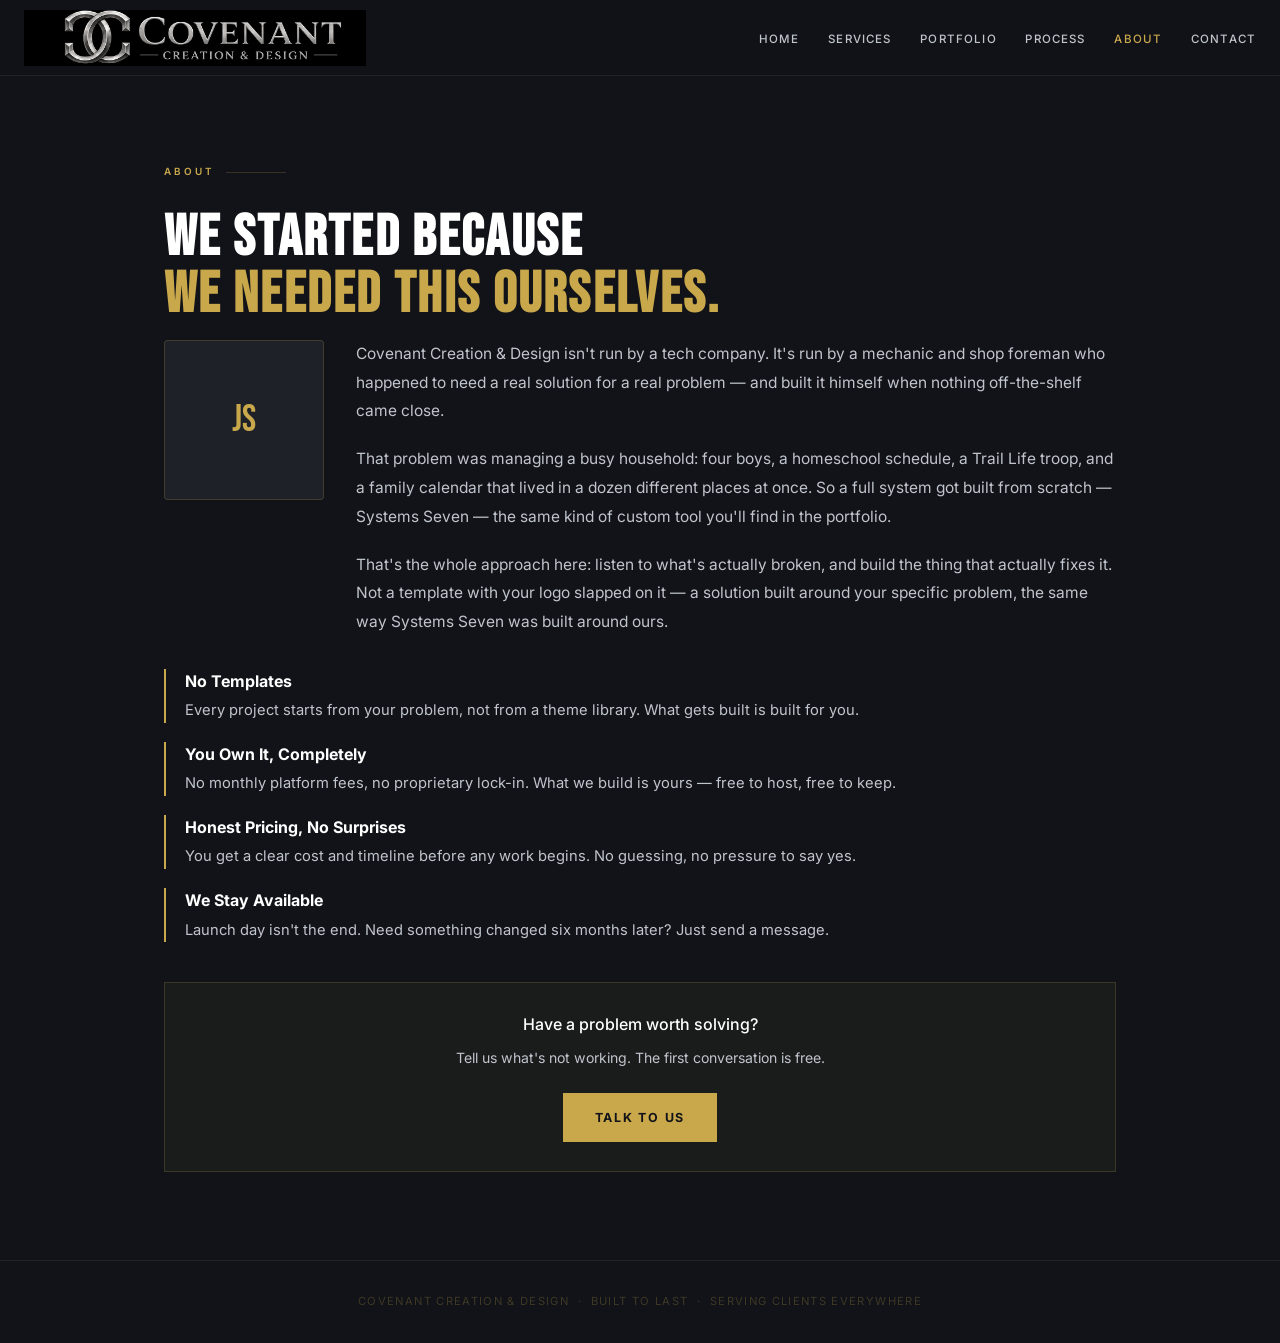
==== about.html @ 294a641e "New: About page with real story and values" ====
<!DOCTYPE html>
<html lang="en">
<head>
  <meta charset="UTF-8"/>
  <meta name="viewport" content="width=device-width, initial-scale=1.0"/>
  <title>About — Covenant Creation & Design</title>
  <link rel="preconnect" href="https://fonts.googleapis.com">
  <link href="https://fonts.googleapis.com/css2?family=Bebas+Neue&family=Inter:wght@300;400;500;600&display=swap" rel="stylesheet">
  <link rel="stylesheet" href="css/style.css">
</head>
<body>

<!-- NAV -->
<nav>
  <div class="nav-logo">
    <a href="index.html"><img src="ccd-horizontal.png" alt="Covenant Creation & Design"></a>
  </div>
  <ul class="nav-links">
    <li><a href="index.html" >Home</a></li>
    <li><a href="services.html" >Services</a></li>
    <li><a href="portfolio.html" >Portfolio</a></li>
    <li><a href="process.html" >Process</a></li>
    <li><a href="about.html" aria-current="page">About</a></li>
    <li><a href="contact.html" >Contact</a></li>
  </ul>
</nav>

<!-- ABOUT -->
<section id="about">
  <div class="section-wrap reveal">
    <div class="section-label">About</div>
    <h2>We started because<br><em>we needed this ourselves.</em></h2>

    <div class="about-photo-row">
      <div class="about-photo">JS</div>
      <div style="flex:1;min-width:240px;">
        <p style="font-size:0.97rem;color:var(--white-dim);line-height:1.85;margin-bottom:1.2rem;">
          Covenant Creation &amp; Design isn't run by a tech company. It's run by a mechanic and shop foreman who happened to need a real solution for a real problem — and built it himself when nothing off-the-shelf came close.
        </p>
        <p style="font-size:0.97rem;color:var(--white-dim);line-height:1.85;margin-bottom:1.2rem;">
          That problem was managing a busy household: four boys, a homeschool schedule, a Trail Life troop, and a family calendar that lived in a dozen different places at once. So a full system got built from scratch — Systems Seven — the same kind of custom tool you'll find in the portfolio.
        </p>
        <p style="font-size:0.97rem;color:var(--white-dim);line-height:1.85;">
          That's the whole approach here: listen to what's actually broken, and build the thing that actually fixes it. Not a template with your logo slapped on it — a solution built around your specific problem, the same way Systems Seven was built around ours.
        </p>
      </div>
    </div>

    <div class="about-values">
      <div class="about-value">
        <strong>No Templates</strong>
        <p>Every project starts from your problem, not from a theme library. What gets built is built for you.</p>
      </div>
      <div class="about-value">
        <strong>You Own It, Completely</strong>
        <p>No monthly platform fees, no proprietary lock-in. What we build is yours — free to host, free to keep.</p>
      </div>
      <div class="about-value">
        <strong>Honest Pricing, No Surprises</strong>
        <p>You get a clear cost and timeline before any work begins. No guessing, no pressure to say yes.</p>
      </div>
      <div class="about-value">
        <strong>We Stay Available</strong>
        <p>Launch day isn't the end. Need something changed six months later? Just send a message.</p>
      </div>
    </div>

    <div style="margin-top:2.5rem;padding:1.8rem;border:1px solid var(--border-gold);background:rgba(201,168,76,0.05);text-align:center;">
      <p style="font-size:1rem;color:var(--white);font-weight:500;margin-bottom:0.5rem;">Have a problem worth solving?</p>
      <p style="font-size:0.88rem;color:var(--white-dim);line-height:1.8;margin-bottom:1.4rem;">Tell us what's not working. The first conversation is free.</p>
      <a href="contact.html" class="btn-primary">Talk to Us</a>
    </div>
  </div>
</section>

<!-- FOOTER -->
<footer>
  Covenant Creation &amp; Design &nbsp;·&nbsp; Built to Last &nbsp;·&nbsp; Serving Clients Everywhere
</footer>

<script>
  const reveals = document.querySelectorAll('.reveal');
  const observer = new IntersectionObserver((entries) => {
    entries.forEach(e => {
      if (e.isIntersecting) {
        e.target.classList.add('visible');
        observer.unobserve(e.target);
      }
    });
  }, { threshold: 0.06 });
  reveals.forEach(el => observer.observe(el));
</script>

</body>
</html>
---- css/style.css ----
*, *::before, *::after { box-sizing: border-box; margin: 0; padding: 0; }

    :root {
      --black:      #111318;
      --black-mid:  #1A1D24;
      --black-card: #1E2128;
      --red:        #E8322A;
      --gold:       #C9A84C;
      --gold-light: #E2C06A;
      --gold-dim:   #B8963E;
      --white:      #FFFFFF;
      --white-dim:  #C0C4CC;
      --border:     rgba(255,255,255,0.07);
      --border-gold:rgba(201,168,76,0.2);
    }

    html { scroll-behavior: smooth; }

    body {
      background: var(--black);
      color: var(--white);
      font-family: 'Inter', system-ui, sans-serif;
      font-size: 1rem;
      line-height: 1.6;
      -webkit-font-smoothing: antialiased;
    }

    /* ── NAV ── */
    nav {
      position: sticky;
      top: 0;
      z-index: 100;
      background: rgba(17,19,24,0.97);
      border-bottom: 1px solid var(--border);
      padding: 0.6rem 1.5rem;
      display: flex;
      align-items: center;
      justify-content: space-between;
      backdrop-filter: blur(8px);
    }

    .nav-logo img { height: 56px; width: auto; display: block; }

    .nav-links { display: flex; gap: 1.8rem; list-style: none; }
    .nav-links a {
      font-size: 0.72rem;
      font-weight: 500;
      letter-spacing: 0.1em;
      text-transform: uppercase;
      color: var(--white-dim);
      text-decoration: none;
      transition: color 0.2s;
    }
    .nav-links a:hover { color: var(--gold); }
    .nav-links a[aria-current="page"] { color: var(--gold); }

    /* ── Quote form (Contact page) ── */
    .quote-form { max-width: 560px; margin-top: 1rem; }
    .quote-field { margin-bottom: 1.4rem; }
    .quote-field label {
      display: block;
      font-size: 0.72rem;
      letter-spacing: 0.08em;
      text-transform: uppercase;
      color: var(--white-dim);
      margin-bottom: 0.5rem;
    }
    .quote-field input,
    .quote-field textarea {
      width: 100%;
      font-family: 'Inter', sans-serif;
      font-size: 0.95rem;
      color: var(--white);
      background: var(--black-card);
      border: 1px solid var(--border);
      padding: 0.7rem 0.9rem;
      border-radius: 2px;
    }
    .quote-field input:focus, .quote-field textarea:focus {
      outline: none;
      border-color: var(--border-gold);
    }
    .quote-field textarea { resize: vertical; min-height: 110px; }
    .quote-note { font-size: 0.82rem; color: var(--white-dim); margin-top: 1rem; }

    /* ── About page ── */
    .about-photo-row { display: flex; gap: 2rem; align-items: flex-start; flex-wrap: wrap; margin-bottom: 2rem; }
    .about-photo {
      width: 160px; height: 160px; border-radius: 4px; flex-shrink: 0;
      background: var(--black-card); border: 1px solid var(--border-gold);
      display: flex; align-items: center; justify-content: center;
      font-family: 'Bebas Neue', sans-serif; font-size: 2.4rem; color: var(--gold);
    }
    .about-values { display: grid; gap: 1.2rem; margin-top: 2rem; }
    .about-value { border-left: 2px solid var(--gold); padding-left: 1.2rem; }
    .about-value strong { color: var(--white); display: block; margin-bottom: 0.3rem; }
    .about-value p { color: var(--white-dim); font-size: 0.92rem; margin: 0; }

    /* ── Page-teaser links (Home page closing section) ── */
    .page-teasers {
      display: grid;
      grid-template-columns: repeat(auto-fit, minmax(180px, 1fr));
      gap: 1rem;
      margin-top: 2rem;
    }
    .page-teaser {
      display: block;
      border: 1px solid var(--border);
      padding: 1.3rem 1.4rem;
      text-decoration: none;
      transition: border-color 0.2s;
    }
    .page-teaser:hover { border-color: var(--border-gold); }
    .page-teaser .pt-label {
      font-size: 0.68rem; letter-spacing: 0.1em; text-transform: uppercase;
      color: var(--gold); margin-bottom: 0.4rem; display: block;
    }
    .page-teaser strong { color: var(--white); font-size: 1rem; }
    .page-teaser p { color: var(--white-dim); font-size: 0.85rem; margin-top: 0.4rem; margin-bottom: 0; }

    /* ── HERO ── */
    .hero {
      position: relative;
      overflow: hidden;
      min-height: 92vh;
      display: flex;
      flex-direction: column;
      justify-content: center;
      padding: 6rem 1.5rem 4rem;
      max-width: 1000px;
      margin: 0 auto;
    }

    .hero-slideshow {
      position: absolute;
      inset: 0;
      z-index: 1;
      overflow: hidden;
    }
    .hero-slide {
      position: absolute;
      inset: 0;
      background-size: cover;
      background-position: center center;
      opacity: 0;
      animation: heroFade 24s infinite;
    }
    .hero-slide:nth-child(1) { animation-delay: 0s; }
    .hero-slide:nth-child(2) { animation-delay: 6s; }
    .hero-slide:nth-child(3) { animation-delay: 12s; }
    .hero-slide:nth-child(4) { animation-delay: 18s; }

    @keyframes heroFade {
      0%   { opacity: 0; }
      5%   { opacity: 1; }
      20%  { opacity: 1; }
      25%  { opacity: 0; }
      100% { opacity: 0; }
    }

    .hero-overlay {
      position: absolute;
      inset: 0;
      z-index: 2;
      background: linear-gradient(180deg, rgba(17,19,24,0.90) 0%, rgba(17,19,24,0.74) 42%, rgba(17,19,24,0.94) 100%);
    }

    @media (prefers-reduced-motion: reduce) {
      .hero-slide { animation: none; opacity: 0; }
      .hero-slide:first-child { opacity: 1; }
    }

    .hero-content {
      position: relative;
      z-index: 3;
    }

    .hero-eyebrow {
      font-size: 0.68rem;
      font-weight: 600;
      letter-spacing: 0.3em;
      text-transform: uppercase;
      color: var(--gold);
      margin-bottom: 1.6rem;
      display: flex;
      align-items: center;
      gap: 0.7rem;
    }
    .hero-eyebrow::before {
      content: '';
      display: inline-block;
      width: 28px; height: 1px;
      background: var(--gold);
    }

    .hero h1 {
      font-family: 'Bebas Neue', sans-serif;
      font-size: clamp(2.8rem, 10vw, 6.5rem);
      line-height: 0.92;
      letter-spacing: 0.02em;
      color: var(--white);
      margin-bottom: 0;
    }
    .hero h1 em { font-style: normal; color: var(--gold); }

    .hero-rule {
      width: clamp(60px, 12vw, 140px);
      height: 3px;
      background: var(--gold);
      margin: 1.4rem 0 2rem;
    }

    .hero-sub {
      font-size: clamp(1rem, 2.2vw, 1.2rem);
      font-weight: 300;
      color: var(--white-dim);
      max-width: 560px;
      margin-bottom: 2.8rem;
      line-height: 1.85;
    }
    .hero-sub strong { color: var(--white); font-weight: 500; }

    .hero-ctas { display: flex; gap: 1rem; flex-wrap: wrap; }

    .btn-primary {
      display: inline-flex;
      align-items: center;
      gap: 0.5rem;
      background: var(--gold);
      color: var(--black);
      font-size: 0.78rem;
      font-weight: 700;
      letter-spacing: 0.14em;
      text-transform: uppercase;
      text-decoration: none;
      padding: 0.9rem 2rem;
      transition: background 0.2s, transform 0.15s;
    }
    .btn-primary:hover { background: var(--gold-light); transform: translateY(-1px); }

    .btn-ghost {
      display: inline-flex;
      align-items: center;
      border: 1px solid var(--border-gold);
      color: var(--white-dim);
      font-size: 0.75rem;
      font-weight: 500;
      letter-spacing: 0.12em;
      text-transform: uppercase;
      text-decoration: none;
      padding: 0.9rem 1.8rem;
      transition: border-color 0.2s, color 0.2s;
    }
    .btn-ghost:hover { border-color: var(--gold); color: var(--gold); }

    /* ── SECTION BASE ── */
    .section-wrap {
      max-width: 1000px;
      margin: 0 auto;
      padding: 5.5rem 1.5rem;
    }

    .section-label {
      font-size: 0.62rem;
      font-weight: 600;
      letter-spacing: 0.3em;
      text-transform: uppercase;
      color: var(--gold);
      margin-bottom: 1.8rem;
      display: flex;
      align-items: center;
      gap: 0.7rem;
    }
    .section-label::after {
      content: '';
      flex: 1;
      height: 1px;
      background: var(--border-gold);
      max-width: 60px;
    }

    h2 {
      font-family: 'Bebas Neue', sans-serif;
      font-size: clamp(2rem, 5.5vw, 3.6rem);
      letter-spacing: 0.04em;
      line-height: 1.0;
      color: var(--white);
      margin-bottom: 1rem;
    }
    h2 em { font-style: normal; color: var(--gold); }

    .section-intro {
      font-size: 0.97rem;
      font-weight: 300;
      color: var(--white-dim);
      max-width: 580px;
      margin-bottom: 2.8rem;
      line-height: 1.85;
    }

    /* ── PROBLEMS SECTION ── */
    #problems {
      background: var(--black-mid);
      border-top: 1px solid var(--border);
      border-bottom: 1px solid var(--border);
    }

    .problems-grid {
      display: grid;
      grid-template-columns: repeat(auto-fill, minmax(280px, 1fr));
      gap: 1px;
      background: var(--border-gold);
      border: 1px solid var(--border-gold);
      margin-bottom: 3rem;
    }

    .problem-card {
      background: var(--black-card);
      padding: 1.8rem;
      display: flex;
      flex-direction: column;
      gap: 0.7rem;
    }

    .problem-icon { font-size: 1.8rem; }

    .problem-card h3 {
      font-size: 0.92rem;
      font-weight: 600;
      color: var(--white);
      line-height: 1.3;
    }

    .problem-card p {
      font-size: 0.84rem;
      font-weight: 300;
      color: var(--white-dim);
      line-height: 1.7;
    }

    .problem-card .solution {
      font-size: 0.78rem;
      font-weight: 600;
      color: var(--gold);
      letter-spacing: 0.06em;
      text-transform: uppercase;
      margin-top: 0.3rem;
      padding-top: 0.8rem;
      border-top: 1px solid var(--border-gold);
    }

    /* ── HOW WE WORK ── */
    #how {
      background: var(--black);
      border-bottom: 1px solid var(--border);
    }

    .steps-list {
      display: flex;
      flex-direction: column;
      border: 1px solid var(--border-gold);
    }

    .step-row {
      display: flex;
      align-items: flex-start;
      gap: 1.4rem;
      padding: 1.5rem 1.6rem;
      border-bottom: 1px solid var(--border-gold);
    }
    .step-row:last-child { border-bottom: none; }

    .step-num {
      font-family: 'Bebas Neue', sans-serif;
      font-size: 2rem;
      color: var(--gold);
      opacity: 0.4;
      line-height: 1;
      min-width: 2.5rem;
      padding-top: 0.1rem;
    }

    .step-content strong {
      display: block;
      font-size: 0.92rem;
      font-weight: 600;
      color: var(--white);
      margin-bottom: 0.3rem;
    }

    .step-content p {
      font-size: 0.87rem;
      font-weight: 300;
      color: var(--white-dim);
      line-height: 1.7;
    }

    /* ── SYSTEMS SEVEN ── */
    #systems-seven {
      background: var(--black-mid);
      border-top: 1px solid var(--border-gold);
      border-bottom: 1px solid var(--border-gold);
    }

    .ss-description {
      font-size: 0.97rem;
      font-weight: 300;
      color: var(--white-dim);
      max-width: 720px;
      margin-bottom: 2rem;
      line-height: 1.9;
    }
    .ss-description strong { color: var(--white); font-weight: 500; }

    .ss-feature-grid {
      display: grid;
      grid-template-columns: repeat(auto-fill, minmax(220px, 1fr));
      gap: 1px;
      background: var(--border-gold);
      border: 1px solid var(--border-gold);
      margin-bottom: 2.5rem;
    }

    .ss-feature {
      background: var(--black-card);
      padding: 1.2rem 1.4rem;
    }

    .ss-feature-name {
      font-size: 0.82rem;
      font-weight: 600;
      color: var(--white);
      margin-bottom: 0.3rem;
    }

    .ss-feature-desc {
      font-size: 0.78rem;
      font-weight: 300;
      color: var(--white-dim);
      line-height: 1.6;
    }

    .ss-tech-row {
      display: flex;
      gap: 0.5rem;
      flex-wrap: wrap;
      margin-bottom: 2.5rem;
    }

    .ss-tech-badge {
      font-size: 0.65rem;
      font-weight: 600;
      letter-spacing: 0.12em;
      text-transform: uppercase;
      padding: 0.32rem 0.8rem;
      border: 1px solid var(--border-gold);
      color: var(--gold);
      background: rgba(201,168,76,0.05);
    }

    .ss-previews {
      display: flex;
      flex-direction: column;
      gap: 2.5rem;
    }

    .ss-preview-card {
      background: var(--black-card);
      border: 1px solid var(--border-gold);
      overflow: hidden;
      box-shadow: 0 4px 24px rgba(0,0,0,0.4);
      position: relative;
    }

    .ss-preview-card::before {
      content: '';
      display: block;
      height: 3px;
      background: linear-gradient(90deg, transparent, var(--gold), transparent);
    }

    .ss-preview-card .img-mat {
      background: transparent;
      padding: 0;
    }

    .ss-preview-card .img-mat img {
      display: block;
      width: 100%;
      border: none;
    }

    .ss-preview-label {
      padding: 0.9rem 1.2rem;
      border-top: 1px solid var(--border-gold);
      font-size: 0.7rem;
      font-weight: 500;
      letter-spacing: 0.12em;
      text-transform: uppercase;
      color: var(--gold);
      display: flex;
      align-items: center;
      gap: 0.5rem;
      background: rgba(201,168,76,0.04);
    }

    .ss-preview-label::before {
      content: '';
      width: 5px; height: 5px;
      border-radius: 50%;
      background: var(--gold);
      flex-shrink: 0;
    }

    .ss-brand-img { width: 100%; display: block; }


    /* ── LOGO SHOWCASE ── */
    #logos {
      background: var(--black);
      border-top: 1px solid var(--border);
      border-bottom: 1px solid var(--border);
    }

    .logo-grid {
      display: grid;
      grid-template-columns: repeat(auto-fill, minmax(160px, 1fr));
      gap: 1px;
      background: var(--border-gold);
      border: 1px solid var(--border-gold);
      margin-bottom: 2rem;
    }

    .logo-cell {
      background: var(--black-card);
      padding: 1.8rem 1.2rem;
      display: flex;
      flex-direction: column;
      align-items: center;
      gap: 0.9rem;
      transition: background 0.2s;
    }

    .logo-cell:hover { background: #252830; }

    .logo-cell img {
      width: 100%;
      max-width: 120px;
      height: 120px;
      object-fit: contain;
      display: block;
    }

    .logo-cell-name {
      font-size: 0.72rem;
      font-weight: 600;
      letter-spacing: 0.1em;
      text-transform: uppercase;
      color: var(--white-dim);
      text-align: center;
      line-height: 1.4;
    }

    .logo-cell-type {
      font-size: 0.65rem;
      color: var(--gold);
      letter-spacing: 0.08em;
      text-transform: uppercase;
      text-align: center;
    }

    /* ── PROJECTS ── */
    #work {
      background: var(--black);
      border-bottom: 1px solid var(--border);
    }

    .projects-grid {
      display: grid;
      grid-template-columns: repeat(auto-fill, minmax(290px, 1fr));
      gap: 1px;
      background: var(--border);
      border: 1px solid var(--border);
    }

    .project-card {
      background: var(--black-card);
      padding: 1.8rem;
      display: flex;
      flex-direction: column;
      gap: 0.8rem;
      transition: background 0.2s;
      text-decoration: none;
      color: inherit;
    }
    .project-card:hover { background: #252830; }
    .project-card:hover .project-arrow { color: var(--gold); transform: translateX(3px); }

    .project-tag {
      font-size: 0.6rem;
      font-weight: 600;
      letter-spacing: 0.2em;
      text-transform: uppercase;
      color: var(--gold);
    }

    .project-card h3 {
      font-family: 'Bebas Neue', sans-serif;
      font-size: 1.4rem;
      letter-spacing: 0.06em;
      color: var(--white);
      line-height: 1.1;
    }

    .project-card p {
      font-size: 0.85rem;
      font-weight: 300;
      color: var(--white-dim);
      line-height: 1.65;
      flex: 1;
    }

    .project-footer {
      display: flex;
      align-items: center;
      justify-content: space-between;
      padding-top: 1rem;
      border-top: 1px solid var(--border);
      margin-top: 0.4rem;
    }

    .project-stack {
      font-size: 0.65rem;
      font-weight: 500;
      letter-spacing: 0.08em;
      text-transform: uppercase;
      color: rgba(192,196,204,0.4);
    }

    .project-arrow {
      font-size: 1rem;
      color: var(--white-dim);
      transition: color 0.2s, transform 0.2s;
    }

    /* ── SERVICES ── */
    #services {
      background: var(--black-mid);
      border-top: 1px solid var(--border);
      border-bottom: 1px solid var(--border);
    }

    .services-list { border: 1px solid var(--border-gold); }

    .service-row {
      display: flex;
      align-items: flex-start;
      gap: 1.5rem;
      padding: 1.5rem 1.6rem;
      border-bottom: 1px solid var(--border-gold);
    }
    .service-row:last-child { border-bottom: none; }

.service-info strong {
      display: block;
      font-size: 0.88rem;
      font-weight: 600;
      color: var(--white);
      margin-bottom: 0.25rem;
    }
    .service-info p {
      font-size: 0.83rem;
      font-weight: 300;
      color: var(--white-dim);
      line-height: 1.65;
    }

    /* ── CONTACT ── */
    #contact { background: var(--black); }

    .contact-grid {
      display: grid;
      grid-template-columns: 1fr 1fr;
      gap: 1.5rem;
      margin-top: 0.5rem;
    }

    .contact-block {
      background: var(--black-card);
      border: 1px solid var(--border-gold);
      padding: 1.8rem;
    }

    .contact-block h3 {
      font-size: 0.68rem;
      font-weight: 600;
      letter-spacing: 0.2em;
      text-transform: uppercase;
      color: var(--gold);
      margin-bottom: 0.8rem;
    }

    .contact-block p {
      font-size: 0.87rem;
      font-weight: 300;
      color: var(--white-dim);
      margin-bottom: 1.2rem;
      line-height: 1.65;
    }

    .contact-link {
      display: inline-flex;
      align-items: center;
      gap: 0.5rem;
      font-size: 0.8rem;
      font-weight: 600;
      letter-spacing: 0.1em;
      text-transform: uppercase;
      color: var(--white);
      text-decoration: none;
      border-bottom: 1px solid var(--gold);
      padding-bottom: 0.15rem;
      transition: color 0.2s;
    }
    .contact-link:hover { color: var(--gold); }

    /* ── FOOTER ── */
    footer {
      border-top: 1px solid var(--border);
      padding: 2rem 1.5rem;
      text-align: center;
      font-size: 0.7rem;
      letter-spacing: 0.12em;
      text-transform: uppercase;
      color: rgba(201,168,76,0.25);
    }

    /* ── REVEAL ── */
    .reveal {
      opacity: 0;
      transform: translateY(14px);
      transition: opacity 0.5s ease, transform 0.5s ease;
    }
    .reveal.visible { opacity: 1; transform: none; }

    /* ── RESPONSIVE ── */
    @media (max-width: 640px) {
      .nav-links { display: none; }
      .contact-grid { grid-template-columns: 1fr; }
    }

    @media (prefers-reduced-motion: reduce) {
      .reveal { opacity: 1; transform: none; transition: none; }
      html { scroll-behavior: auto; }
    }
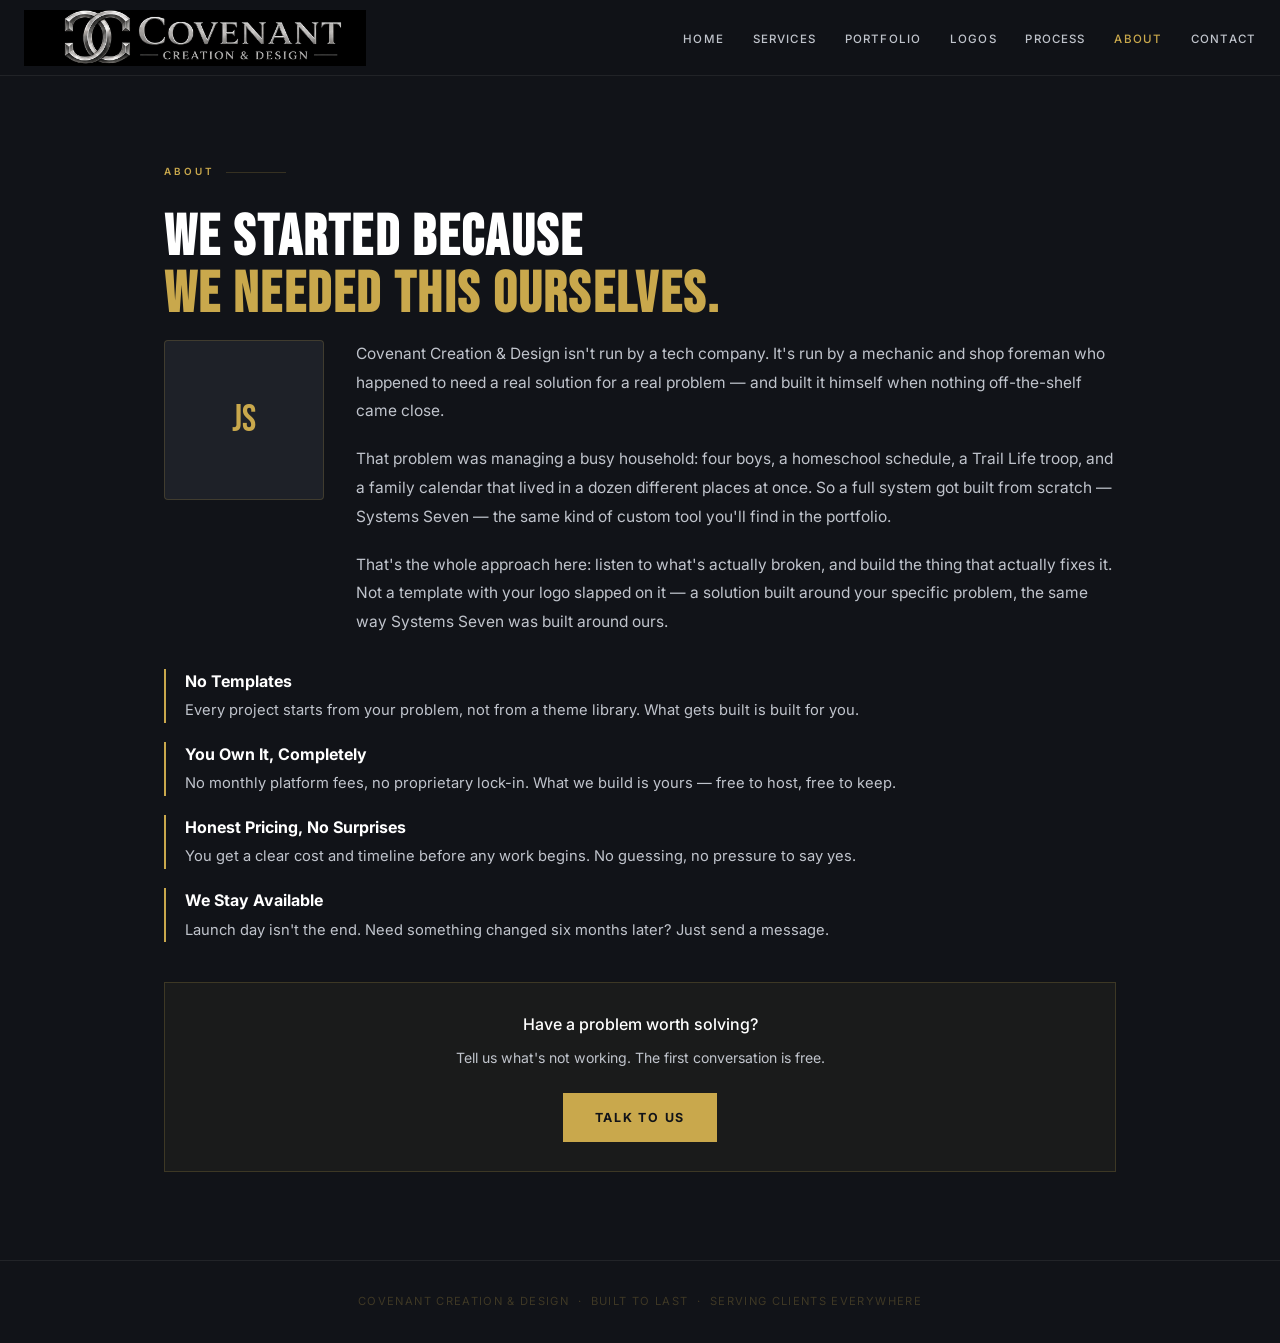
==== commit 856ef841: "Add Logos to nav" ====
--- a/about.html
+++ b/about.html
@@ -10,6 +10,14 @@
 </head>
 <body>
 
+<script>
+  // Force scroll-to-top on load, overriding any leftover #anchor from
+  // the site's old single-page structure (e.g. an old bookmark to
+  // #systems-seven or #contact) or the browser's own scroll restoration.
+  if ('scrollRestoration' in history) { history.scrollRestoration = 'manual'; }
+  window.scrollTo(0, 0);
+</script>
+
 <!-- NAV -->
 <nav>
   <div class="nav-logo">
@@ -19,6 +27,7 @@
     <li><a href="index.html" >Home</a></li>
     <li><a href="services.html" >Services</a></li>
     <li><a href="portfolio.html" >Portfolio</a></li>
+    <li><a href="logos.html" >Logos</a></li>
     <li><a href="process.html" >Process</a></li>
     <li><a href="about.html" aria-current="page">About</a></li>
     <li><a href="contact.html" >Contact</a></li>
--- a/css/style.css
+++ b/css/style.css
@@ -738,8 +738,8 @@
 
     /* ── REVEAL ── */
     .reveal {
-      opacity: 0;
-      transform: translateY(14px);
+      opacity: 1;
+      transform: none;
       transition: opacity 0.5s ease, transform 0.5s ease;
     }
     .reveal.visible { opacity: 1; transform: none; }
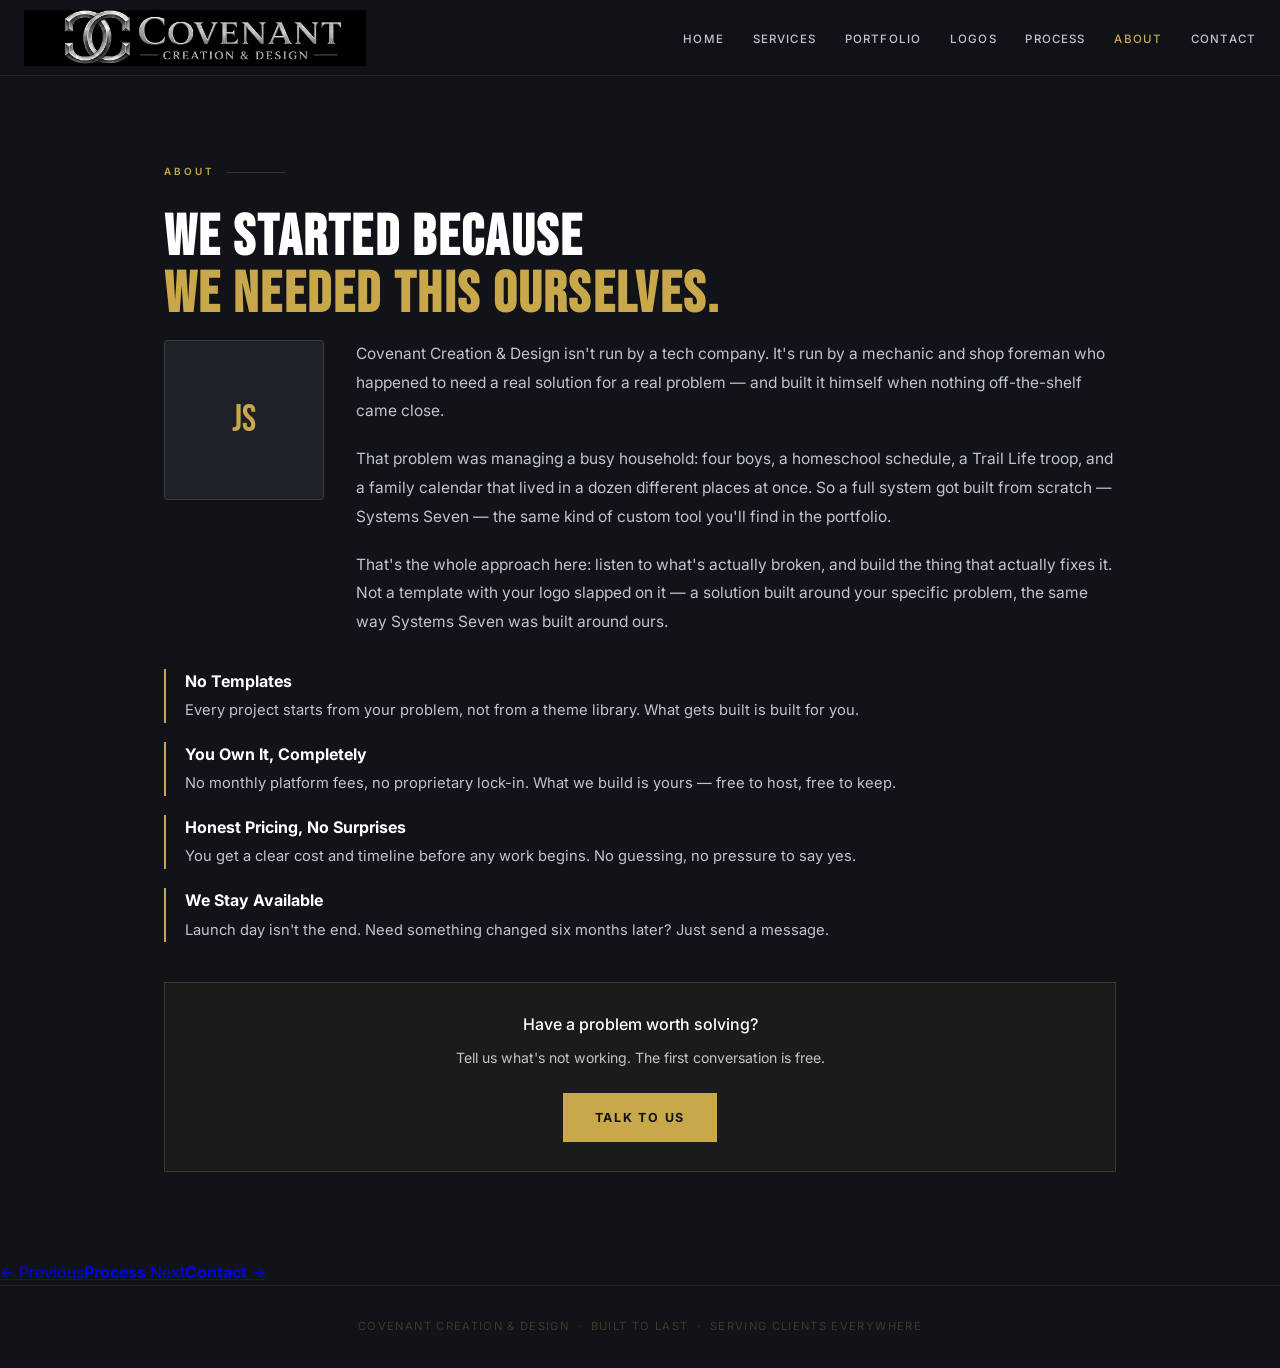
==== commit 8747e69f: "Add Previous/Next page navigation to every page, full circular flow" ====
--- a/about.html
+++ b/about.html
@@ -82,6 +82,18 @@
   </div>
 </section>
 
+<!-- PAGE PAGER -->
+<div class="page-pager">
+  <a href="process.html" class="pager-link pager-prev">
+    <span class="pager-arrow">&larr;</span>
+    <span class="pager-text"><span class="pager-label">Previous</span><strong>Process</strong></span>
+  </a>
+  <a href="contact.html" class="pager-link pager-next">
+    <span class="pager-text"><span class="pager-label">Next</span><strong>Contact</strong></span>
+    <span class="pager-arrow">&rarr;</span>
+  </a>
+</div>
+
 <!-- FOOTER -->
 <footer>
   Covenant Creation &amp; Design &nbsp;·&nbsp; Built to Last &nbsp;·&nbsp; Serving Clients Everywhere
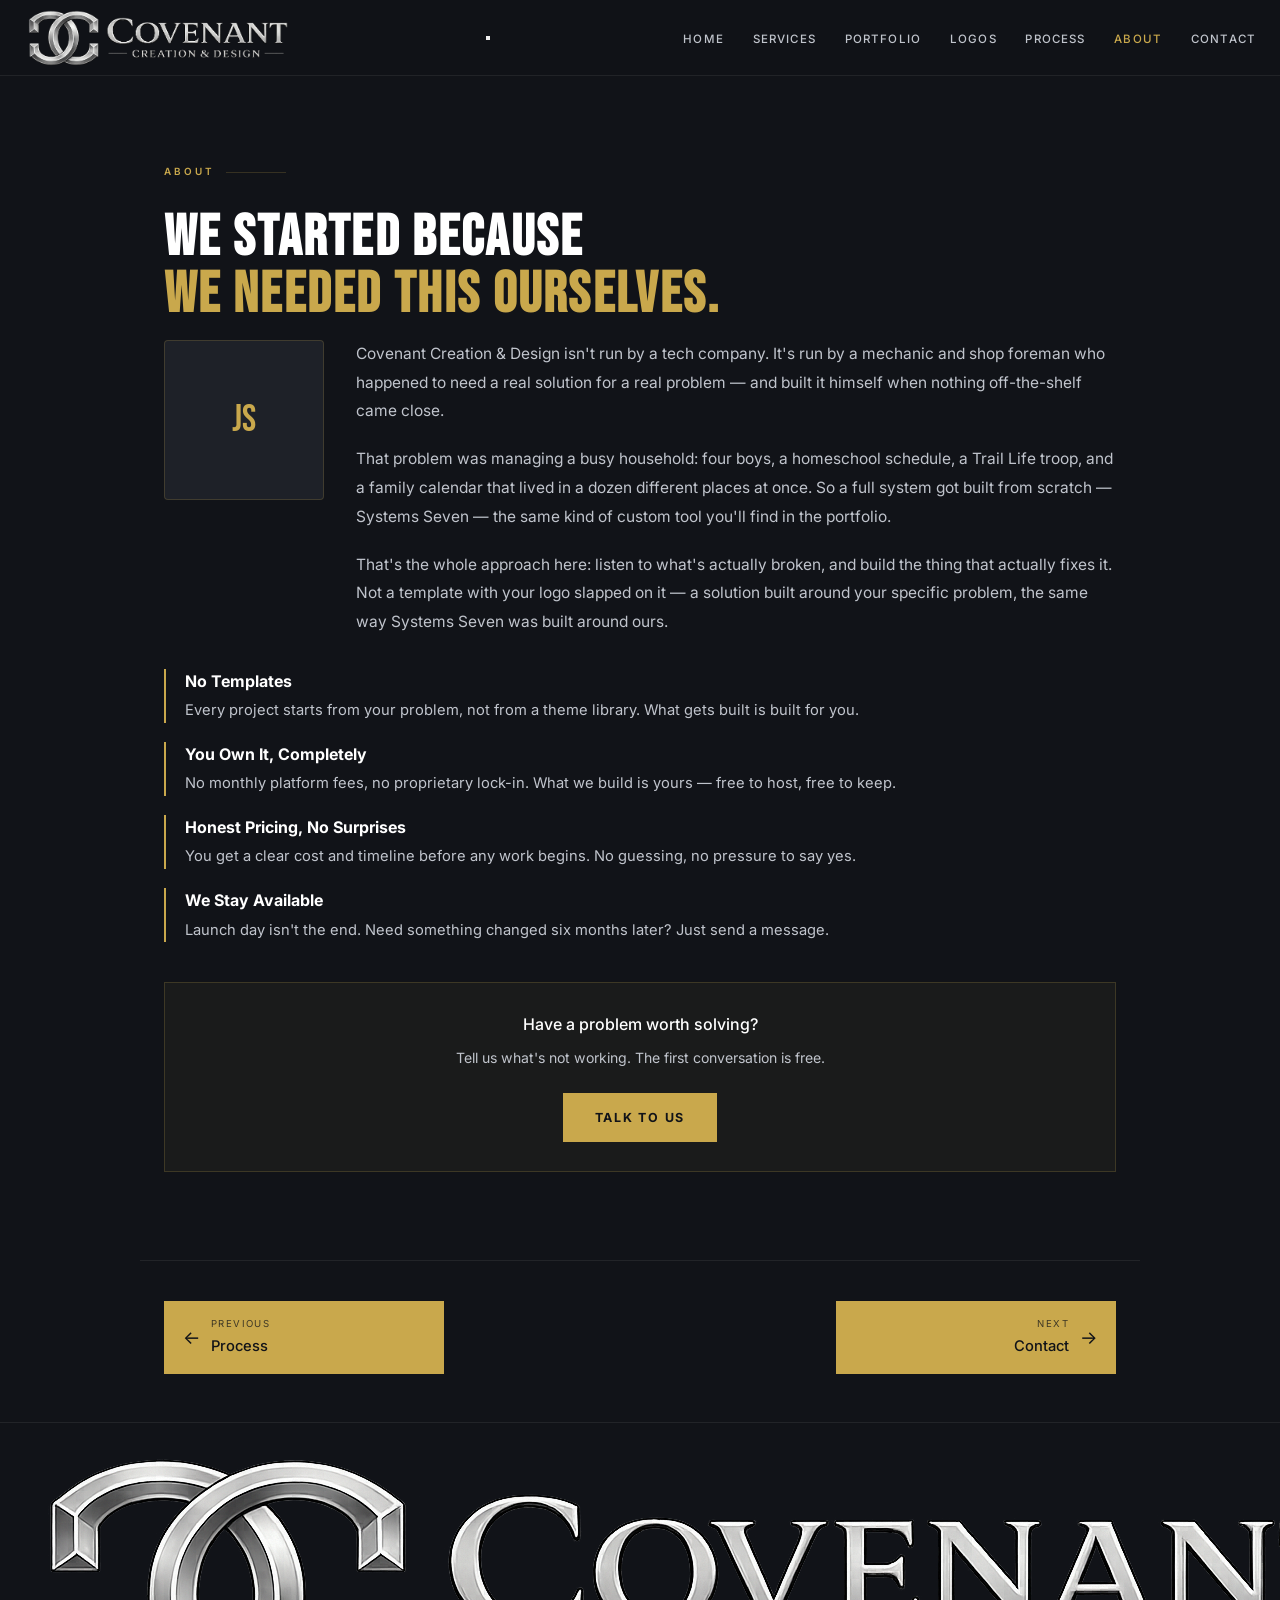
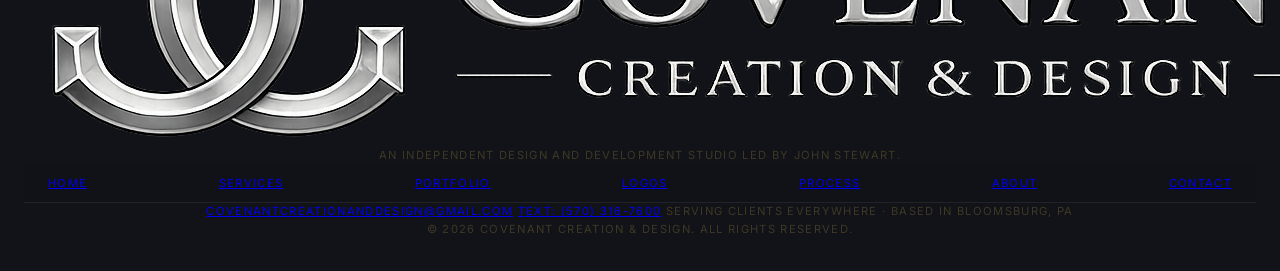
==== commit d0ec612f: "V2 pass: SVG icons, mobile hamburger nav, SEO tags, shorter hero + captions, expanded footer" ====
--- a/about.html
+++ b/about.html
@@ -6,6 +6,19 @@
   <title>About — Covenant Creation & Design</title>
   <link rel="preconnect" href="https://fonts.googleapis.com">
   <link href="https://fonts.googleapis.com/css2?family=Bebas+Neue&family=Inter:wght@300;400;500;600&display=swap" rel="stylesheet">
+  <link rel="canonical" href="https://covenantcreationanddesign.com/about.html"/>
+  <meta name="description" content="Covenant Creation & Design is an independent design and development studio led by John Stewart, building custom solutions for real, specific problems."/>
+  <meta property="og:type" content="website"/>
+  <meta property="og:url" content="https://covenantcreationanddesign.com/about.html"/>
+  <meta property="og:title" content="About — Covenant Creation & Design"/>
+  <meta property="og:description" content="Covenant Creation & Design is an independent design and development studio led by John Stewart, building custom solutions for real, specific problems."/>
+  <meta property="og:image" content="https://covenantcreationanddesign.com/og-banner.jpg"/>
+  <meta name="twitter:card" content="summary_large_image"/>
+  <meta name="twitter:title" content="About — Covenant Creation & Design"/>
+  <meta name="twitter:description" content="Covenant Creation & Design is an independent design and development studio led by John Stewart, building custom solutions for real, specific problems."/>
+  <meta name="twitter:image" content="https://covenantcreationanddesign.com/og-banner.jpg"/>
+  <link rel="icon" type="image/png" href="favicon.png"/>
+  <link rel="apple-touch-icon" href="apple-touch-icon.png"/>
   <link rel="stylesheet" href="css/style.css">
 </head>
 <body>
@@ -23,7 +36,10 @@
   <div class="nav-logo">
     <a href="index.html"><img src="ccd-horizontal.png" alt="Covenant Creation & Design"></a>
   </div>
-  <ul class="nav-links">
+  <button class="nav-toggle" id="nav-toggle" aria-expanded="false" aria-controls="site-nav-links" aria-label="Toggle menu">
+    <span></span><span></span><span></span>
+  </button>
+  <ul class="nav-links" id="site-nav-links">
     <li><a href="index.html" >Home</a></li>
     <li><a href="services.html" >Services</a></li>
     <li><a href="portfolio.html" >Portfolio</a></li>
@@ -33,6 +49,7 @@
     <li><a href="contact.html" >Contact</a></li>
   </ul>
 </nav>
+<div class="nav-scrim" id="nav-scrim"></div>
 
 <!-- ABOUT -->
 <section id="about">
@@ -96,10 +113,56 @@
 
 <!-- FOOTER -->
 <footer>
-  Covenant Creation &amp; Design &nbsp;·&nbsp; Built to Last &nbsp;·&nbsp; Serving Clients Everywhere
+  <div class="footer-inner">
+    <div class="footer-brand">
+      <img src="ccd-horizontal.png" alt="Covenant Creation & Design" class="footer-logo">
+      <p class="footer-tagline">An independent design and development studio led by John Stewart.</p>
+    </div>
+    <nav class="footer-nav" aria-label="Footer navigation">
+      <a href="index.html">Home</a>
+      <a href="services.html">Services</a>
+      <a href="portfolio.html">Portfolio</a>
+      <a href="logos.html">Logos</a>
+      <a href="process.html">Process</a>
+      <a href="about.html">About</a>
+      <a href="contact.html">Contact</a>
+    </nav>
+    <div class="footer-contact">
+      <a href="mailto:CovenantCreationandDesign@gmail.com">CovenantCreationandDesign@gmail.com</a>
+      <a href="sms:+15703167600">Text: (570) 316-7600</a>
+      <span class="footer-area">Serving clients everywhere &middot; Based in Bloomsburg, PA</span>
+    </div>
+  </div>
+  <div class="footer-bottom">&copy; 2026 Covenant Creation &amp; Design. All rights reserved.</div>
 </footer>
 
 <script>
+  // Mobile nav toggle
+  const navToggle = document.getElementById('nav-toggle');
+  const navLinks = document.getElementById('site-nav-links');
+  const navScrim = document.getElementById('nav-scrim');
+  function closeNav() {
+    navToggle.setAttribute('aria-expanded', 'false');
+    navLinks.classList.remove('open');
+    navScrim.classList.remove('open');
+    document.body.classList.remove('nav-open');
+  }
+  function openNav() {
+    navToggle.setAttribute('aria-expanded', 'true');
+    navLinks.classList.add('open');
+    navScrim.classList.add('open');
+    document.body.classList.add('nav-open');
+  }
+  if (navToggle) {
+    navToggle.addEventListener('click', () => {
+      const isOpen = navToggle.getAttribute('aria-expanded') === 'true';
+      isOpen ? closeNav() : openNav();
+    });
+    navScrim.addEventListener('click', closeNav);
+    navLinks.querySelectorAll('a').forEach(a => a.addEventListener('click', closeNav));
+    document.addEventListener('keydown', (e) => { if (e.key === 'Escape') closeNav(); });
+  }
+
   const reveals = document.querySelectorAll('.reveal');
   const observer = new IntersectionObserver((entries) => {
     entries.forEach(e => {
--- a/css/style.css
+++ b/css/style.css
@@ -144,18 +144,23 @@
       background-size: cover;
       background-position: center center;
       opacity: 0;
-      animation: heroFade 24s infinite;
+      animation: heroFade 54s infinite;
     }
     .hero-slide:nth-child(1) { animation-delay: 0s; }
     .hero-slide:nth-child(2) { animation-delay: 6s; }
     .hero-slide:nth-child(3) { animation-delay: 12s; }
     .hero-slide:nth-child(4) { animation-delay: 18s; }
+    .hero-slide:nth-child(5) { animation-delay: 24s; }
+    .hero-slide:nth-child(6) { animation-delay: 30s; }
+    .hero-slide:nth-child(7) { animation-delay: 36s; }
+    .hero-slide:nth-child(8) { animation-delay: 42s; }
+    .hero-slide:nth-child(9) { animation-delay: 48s; }
 
     @keyframes heroFade {
       0%   { opacity: 0; }
-      5%   { opacity: 1; }
-      20%  { opacity: 1; }
-      25%  { opacity: 0; }
+      2%   { opacity: 1; }
+      9%   { opacity: 1; }
+      11%  { opacity: 0; }
       100% { opacity: 0; }
     }
 
@@ -163,7 +168,7 @@
       position: absolute;
       inset: 0;
       z-index: 2;
-      background: linear-gradient(180deg, rgba(17,19,24,0.90) 0%, rgba(17,19,24,0.74) 42%, rgba(17,19,24,0.94) 100%);
+      background: linear-gradient(180deg, rgba(17,19,24,0.72) 0%, rgba(17,19,24,0.50) 42%, rgba(17,19,24,0.80) 100%);
     }
 
     @media (prefers-reduced-motion: reduce) {
@@ -201,6 +206,7 @@
       letter-spacing: 0.02em;
       color: var(--white);
       margin-bottom: 0;
+      text-shadow: 0 2px 24px rgba(0,0,0,0.55);
     }
     .hero h1 em { font-style: normal; color: var(--gold); }
 
@@ -218,10 +224,66 @@
       max-width: 560px;
       margin-bottom: 2.8rem;
       line-height: 1.85;
+      text-shadow: 0 1px 16px rgba(0,0,0,0.6);
     }
     .hero-sub strong { color: var(--white); font-weight: 500; }
 
-    .hero-ctas { display: flex; gap: 1rem; flex-wrap: wrap; }
+    .hero-sub-logos {
+      position: absolute;
+      right: clamp(24px, 6vw, 90px);
+      bottom: clamp(60px, 12vh, 140px);
+      z-index: 3;
+      width: clamp(220px, 26vw, 420px);
+      height: clamp(220px, 26vw, 420px);
+      pointer-events: none;
+    }
+    .hero-sub-logo-item {
+      position: absolute;
+      inset: 0;
+      width: 100%;
+      height: 100%;
+      object-fit: contain;
+      object-position: right bottom;
+      opacity: 0;
+      animation: heroFade 54s infinite;
+      filter: drop-shadow(0 4px 18px rgba(0,0,0,0.75));
+    }
+    .hero-sub-logo-item:nth-child(1) { animation-delay: 0s; }
+    .hero-sub-logo-item:nth-child(2) { animation-delay: 6s; }
+    .hero-sub-logo-item:nth-child(3) { animation-delay: 12s; }
+    .hero-sub-logo-item:nth-child(4) { animation-delay: 18s; }
+    .hero-sub-logo-item:nth-child(5) { animation-delay: 24s; }
+    .hero-sub-logo-item:nth-child(6) { animation-delay: 30s; }
+    .hero-sub-logo-item:nth-child(7) { animation-delay: 36s; }
+    .hero-sub-logo-item:nth-child(8) { animation-delay: 42s; }
+    .hero-sub-logo-item:nth-child(9) { animation-delay: 48s; }
+
+    @media (prefers-reduced-motion: reduce) {
+      .hero-sub-logo-item { animation: none; opacity: 0; }
+      .hero-sub-logo-item:first-child { opacity: 1; }
+    }
+
+    @media (max-width: 780px) {
+      .hero {
+        justify-content: flex-start;
+        overflow: visible;
+        min-height: 0;
+        padding-top: 3rem;
+      }
+      .hero-content { order: 1; }
+      .hero-sub-logos {
+        order: 2;
+        position: relative;
+        right: auto;
+        bottom: auto;
+        margin: 1.5rem 0 0 auto;
+        width: clamp(110px, 30vw, 160px);
+        height: clamp(110px, 30vw, 160px);
+      }
+      .hero-ctas { order: 3; margin-top: 1.5rem; }
+    }
+
+    .hero-ctas { display: flex; gap: 1rem; flex-wrap: wrap; position: relative; z-index: 3; }
 
     .btn-primary {
       display: inline-flex;
@@ -754,4 +816,47 @@
       .reveal { opacity: 1; transform: none; transition: none; }
       html { scroll-behavior: auto; }
     }
-  +  
+/* ── PAGE PAGER (prev/next navigation) ── */
+.page-pager {
+  max-width: 1000px;
+  margin: 0 auto;
+  padding: 2.5rem 1.5rem 3rem;
+  display: flex;
+  justify-content: space-between;
+  gap: 1rem;
+  border-top: 1px solid var(--border);
+}
+.pager-link {
+  display: flex;
+  align-items: center;
+  gap: 0.7rem;
+  text-decoration: none;
+  color: var(--black);
+  padding: 0.9rem 1.1rem;
+  background: var(--gold);
+  border: 1px solid var(--gold);
+  transition: background 0.2s;
+  flex: 1;
+  max-width: 280px;
+}
+.pager-link:hover { background: var(--gold-light); }
+.pager-prev { justify-content: flex-start; }
+.pager-next { justify-content: flex-end; text-align: right; margin-left: auto; }
+.pager-arrow { color: var(--black); font-size: 1.15rem; flex-shrink: 0; }
+.pager-label {
+  display: block;
+  font-size: 0.6rem;
+  letter-spacing: 0.15em;
+  text-transform: uppercase;
+  color: var(--black);
+  margin-bottom: 0.25rem;
+  opacity: 0.75;
+}
+.pager-text strong { display: block; font-size: 0.92rem; font-weight: 500; color: var(--black); }
+
+@media (max-width: 560px) {
+  .page-pager { flex-direction: column; }
+  .pager-link { max-width: none; }
+  .pager-next { margin-left: 0; justify-content: flex-start; text-align: left; }
+}
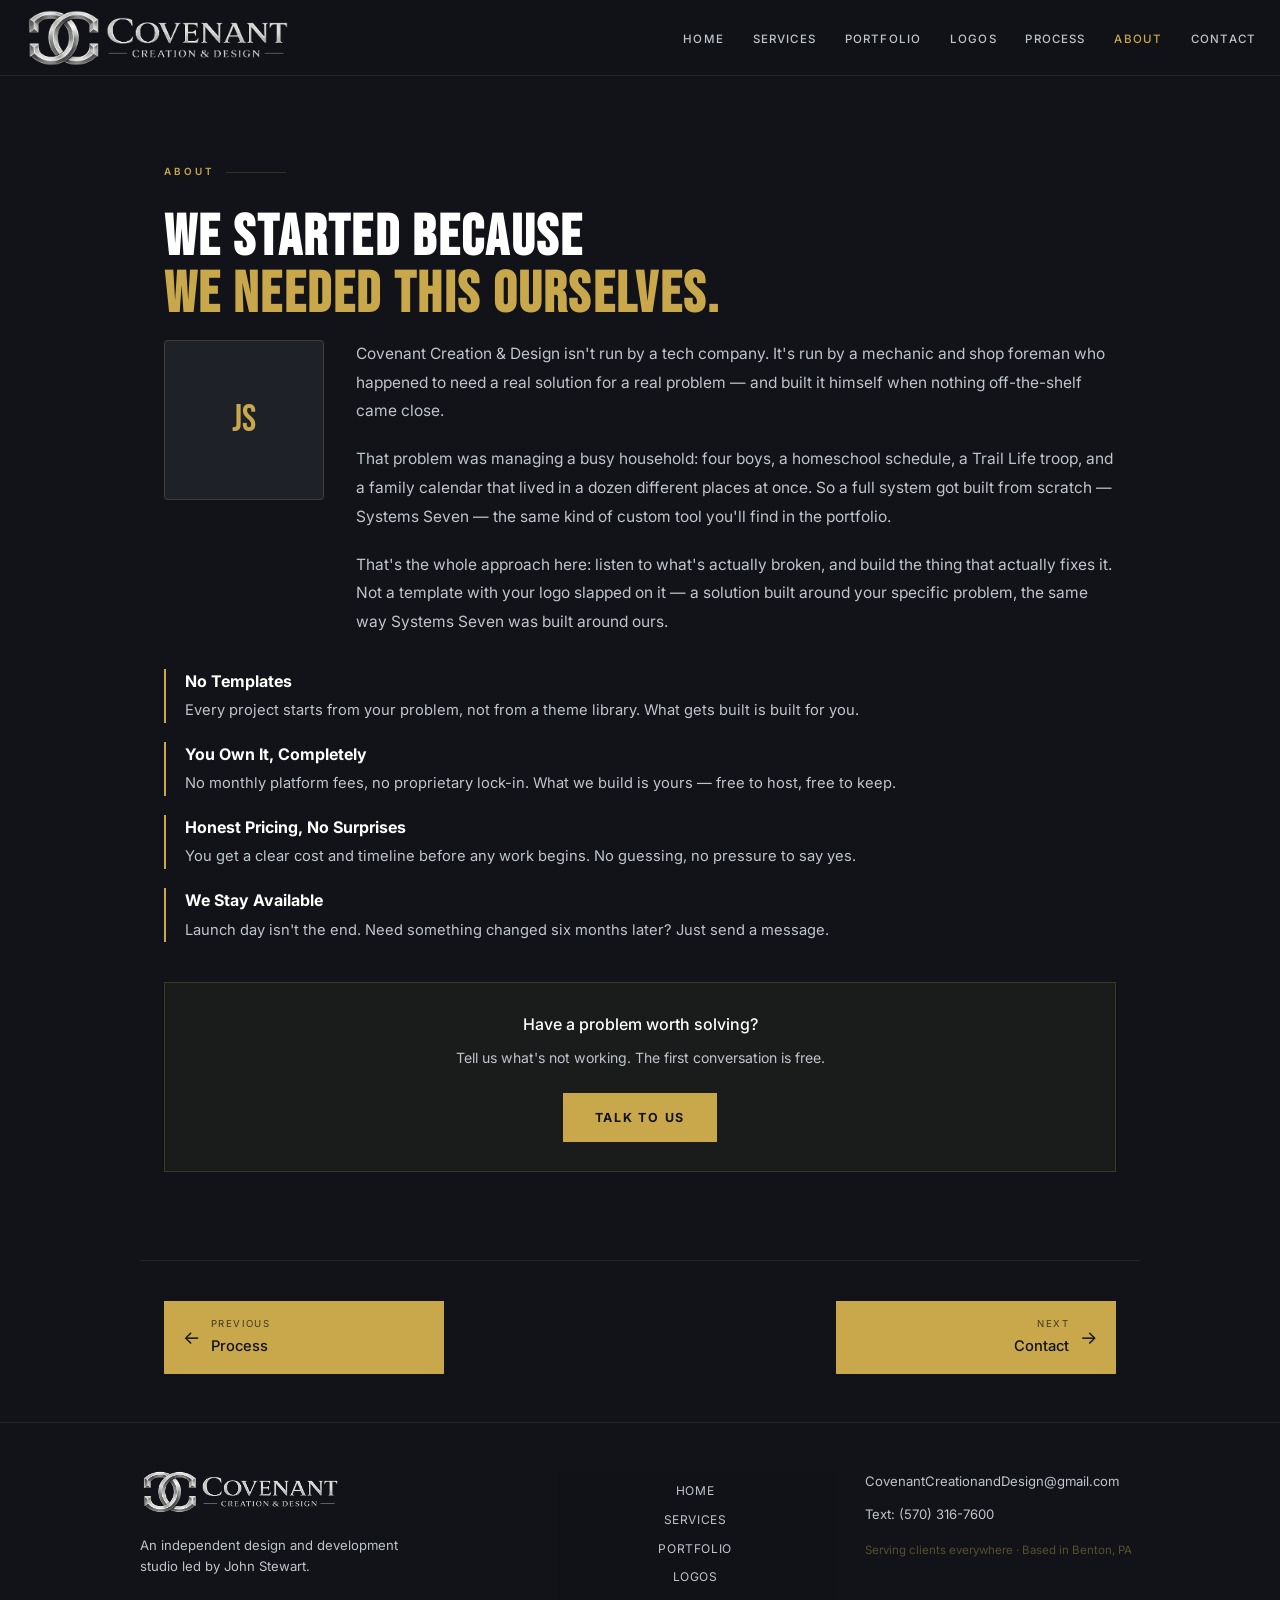
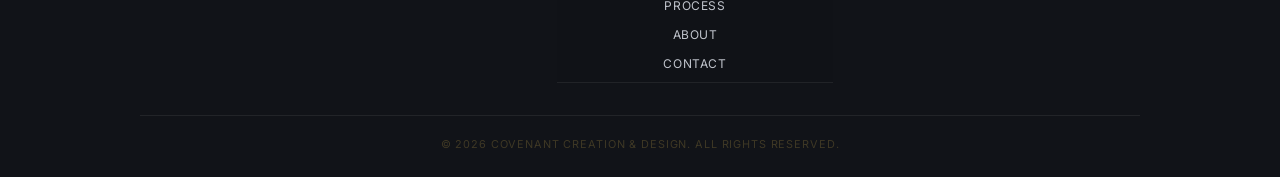
==== commit d3f192fa: "Fix location, brighten footer gold text" ====
--- a/about.html
+++ b/about.html
@@ -130,7 +130,7 @@
     <div class="footer-contact">
       <a href="mailto:CovenantCreationandDesign@gmail.com">CovenantCreationandDesign@gmail.com</a>
       <a href="sms:+15703167600">Text: (570) 316-7600</a>
-      <span class="footer-area">Serving clients everywhere &middot; Based in Bloomsburg, PA</span>
+      <span class="footer-area">Serving clients everywhere &middot; Based in Benton, PA</span>
     </div>
   </div>
   <div class="footer-bottom">&copy; 2026 Covenant Creation &amp; Design. All rights reserved.</div>
--- a/css/style.css
+++ b/css/style.css
@@ -42,6 +42,32 @@
 
     .nav-logo img { height: 56px; width: auto; display: block; }
 
+    .nav-toggle {
+      display: none;
+      flex-direction: column;
+      justify-content: center;
+      gap: 5px;
+      width: 40px;
+      height: 40px;
+      background: none;
+      border: none;
+      cursor: pointer;
+      padding: 0;
+      z-index: 101;
+      position: relative;
+    }
+    .nav-toggle span {
+      display: block;
+      width: 100%;
+      height: 2px;
+      background: var(--gold);
+      transition: transform 0.25s ease, opacity 0.2s ease;
+    }
+    .nav-toggle[aria-expanded="true"] span:nth-child(1) { transform: translateY(7px) rotate(45deg); }
+    .nav-toggle[aria-expanded="true"] span:nth-child(2) { opacity: 0; }
+    .nav-toggle[aria-expanded="true"] span:nth-child(3) { transform: translateY(-7px) rotate(-45deg); }
+    .nav-toggle:focus-visible { outline: 2px solid var(--gold); outline-offset: 4px; }
+
     .nav-links { display: flex; gap: 1.8rem; list-style: none; }
     .nav-links a {
       font-size: 0.72rem;
@@ -54,6 +80,18 @@
     }
     .nav-links a:hover { color: var(--gold); }
     .nav-links a[aria-current="page"] { color: var(--gold); }
+    .nav-links a:focus-visible { outline: 2px solid var(--gold); outline-offset: 3px; }
+
+    .nav-scrim {
+      display: none;
+      position: fixed;
+      inset: 0;
+      background: rgba(0,0,0,0.6);
+      z-index: 99;
+      opacity: 0;
+      transition: opacity 0.25s ease;
+    }
+    .nav-scrim.open { display: block; opacity: 1; }
 
     /* ── Quote form (Contact page) ── */
     .quote-form { max-width: 560px; margin-top: 1rem; }
@@ -240,13 +278,31 @@
     .hero-sub-logo-item {
       position: absolute;
       inset: 0;
-      width: 100%;
-      height: 100%;
-      object-fit: contain;
-      object-position: right bottom;
+      display: flex;
+      flex-direction: column;
+      align-items: flex-end;
+      justify-content: flex-end;
+      gap: 0.6rem;
       opacity: 0;
       animation: heroFade 54s infinite;
+    }
+    .hero-sub-logo-item img {
+      max-width: 100%;
+      max-height: 82%;
+      width: auto;
+      height: auto;
+      object-fit: contain;
       filter: drop-shadow(0 4px 18px rgba(0,0,0,0.75));
+    }
+    .hero-sub-caption {
+      font-family: var(--font-mono, monospace);
+      font-size: 0.7rem;
+      letter-spacing: 0.03em;
+      color: var(--gold);
+      text-align: right;
+      text-shadow: 0 1px 8px rgba(0,0,0,0.8);
+      max-width: 220px;
+      line-height: 1.4;
     }
     .hero-sub-logo-item:nth-child(1) { animation-delay: 0s; }
     .hero-sub-logo-item:nth-child(2) { animation-delay: 6s; }
@@ -280,6 +336,7 @@
         width: clamp(110px, 30vw, 160px);
         height: clamp(110px, 30vw, 160px);
       }
+      .hero-sub-caption { font-size: 0.58rem; max-width: 140px; }
       .hero-ctas { order: 3; margin-top: 1.5rem; }
     }
 
@@ -385,7 +442,8 @@
       gap: 0.7rem;
     }
 
-    .problem-icon { font-size: 1.8rem; }
+    .problem-icon { display: inline-block; width: 2rem; height: 2rem; color: var(--gold); }
+    .problem-icon svg { width: 100%; height: 100%; }
 
     .problem-card h3 {
       font-size: 0.92rem;
@@ -790,12 +848,50 @@
     /* ── FOOTER ── */
     footer {
       border-top: 1px solid var(--border);
-      padding: 2rem 1.5rem;
+      padding: 3rem 1.5rem 1.5rem;
+    }
+    .footer-inner {
+      max-width: 1000px;
+      margin: 0 auto;
+      display: grid;
+      grid-template-columns: 1.4fr 1fr 1fr;
+      gap: 2rem;
+      padding-bottom: 2rem;
+    }
+    .footer-logo { height: 42px; width: auto; margin-bottom: 0.9rem; }
+    .footer-tagline { font-size: 0.82rem; color: var(--white-dim); max-width: 280px; line-height: 1.6; }
+    .footer-nav { display: flex; flex-direction: column; gap: 0.6rem; }
+    .footer-nav a {
+      font-size: 0.75rem;
+      letter-spacing: 0.05em;
+      text-transform: uppercase;
+      color: var(--white-dim);
+      text-decoration: none;
+      transition: color 0.2s;
+    }
+    .footer-nav a:hover { color: var(--gold); }
+    .footer-contact { display: flex; flex-direction: column; gap: 0.7rem; }
+    .footer-contact a {
+      font-size: 0.82rem;
+      color: var(--white-dim);
+      text-decoration: none;
+      transition: color 0.2s;
+    }
+    .footer-contact a:hover { color: var(--gold); }
+    .footer-area { font-size: 0.72rem; color: rgba(201,168,76,0.4); margin-top: 0.3rem; }
+    .footer-bottom {
+      max-width: 1000px;
+      margin: 0 auto;
+      border-top: 1px solid var(--border);
+      padding-top: 1.2rem;
+      font-size: 0.68rem;
+      letter-spacing: 0.08em;
+      text-transform: uppercase;
+      color: rgba(201,168,76,0.25);
       text-align: center;
-      font-size: 0.7rem;
-      letter-spacing: 0.12em;
-      text-transform: uppercase;
-      color: rgba(201,168,76,0.25);
+    }
+    @media (max-width: 700px) {
+      .footer-inner { grid-template-columns: 1fr; }
     }
 
     /* ── REVEAL ── */
@@ -808,7 +904,27 @@
 
     /* ── RESPONSIVE ── */
     @media (max-width: 640px) {
-      .nav-links { display: none; }
+      .nav-toggle { display: flex; }
+      .nav-links {
+        position: fixed;
+        top: 0;
+        right: 0;
+        height: 100vh;
+        width: min(78vw, 320px);
+        background: var(--black);
+        border-left: 1px solid var(--border-gold);
+        flex-direction: column;
+        gap: 0;
+        padding: 6rem 2rem 2rem;
+        transform: translateX(100%);
+        transition: transform 0.3s ease;
+        z-index: 100;
+        overflow-y: auto;
+      }
+      .nav-links.open { transform: translateX(0); }
+      .nav-links li { border-bottom: 1px solid var(--border); }
+      .nav-links a { display: block; padding: 1.1rem 0; font-size: 0.85rem; }
+      body.nav-open { overflow: hidden; }
       .contact-grid { grid-template-columns: 1fr; }
     }
 
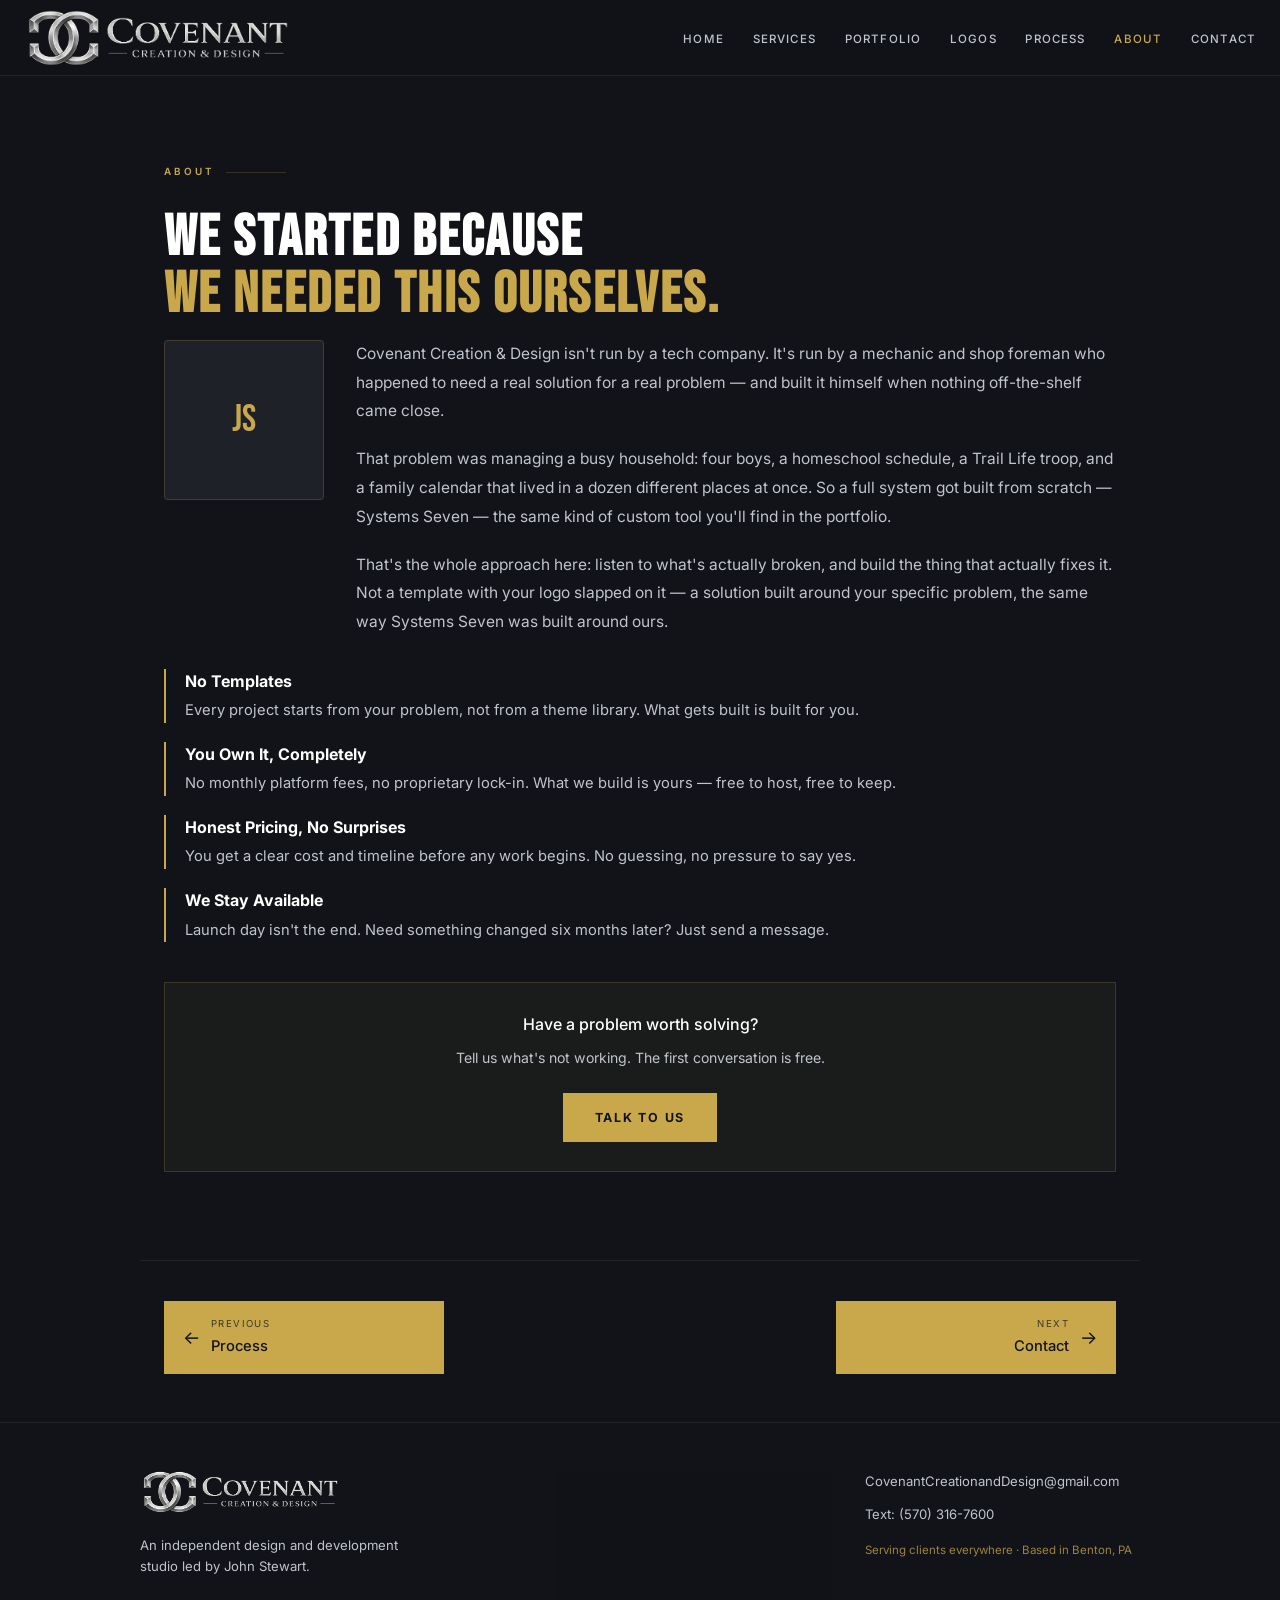
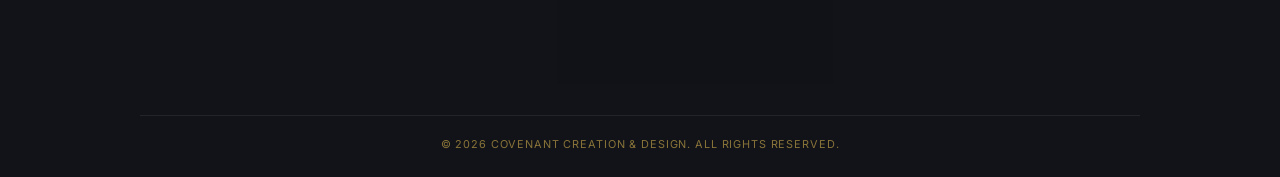
==== commit c6f6b1df: "Add Google Search Console verification meta tag" ====
--- a/about.html
+++ b/about.html
@@ -2,6 +2,7 @@
 <html lang="en">
 <head>
   <meta charset="UTF-8"/>
+  <meta name="google-site-verification" content="ZtlT3HVESLmGX_RuLbXEDsBUdcXkP0pv3dZzzn4SogU" />
   <meta name="viewport" content="width=device-width, initial-scale=1.0"/>
   <title>About — Covenant Creation & Design</title>
   <link rel="preconnect" href="https://fonts.googleapis.com">
--- a/css/style.css
+++ b/css/style.css
@@ -878,7 +878,7 @@
       transition: color 0.2s;
     }
     .footer-contact a:hover { color: var(--gold); }
-    .footer-area { font-size: 0.72rem; color: rgba(201,168,76,0.4); margin-top: 0.3rem; }
+    .footer-area { font-size: 0.72rem; color: rgba(201,168,76,0.75); margin-top: 0.3rem; }
     .footer-bottom {
       max-width: 1000px;
       margin: 0 auto;
@@ -887,7 +887,7 @@
       font-size: 0.68rem;
       letter-spacing: 0.08em;
       text-transform: uppercase;
-      color: rgba(201,168,76,0.25);
+      color: rgba(201,168,76,0.65);
       text-align: center;
     }
     @media (max-width: 700px) {
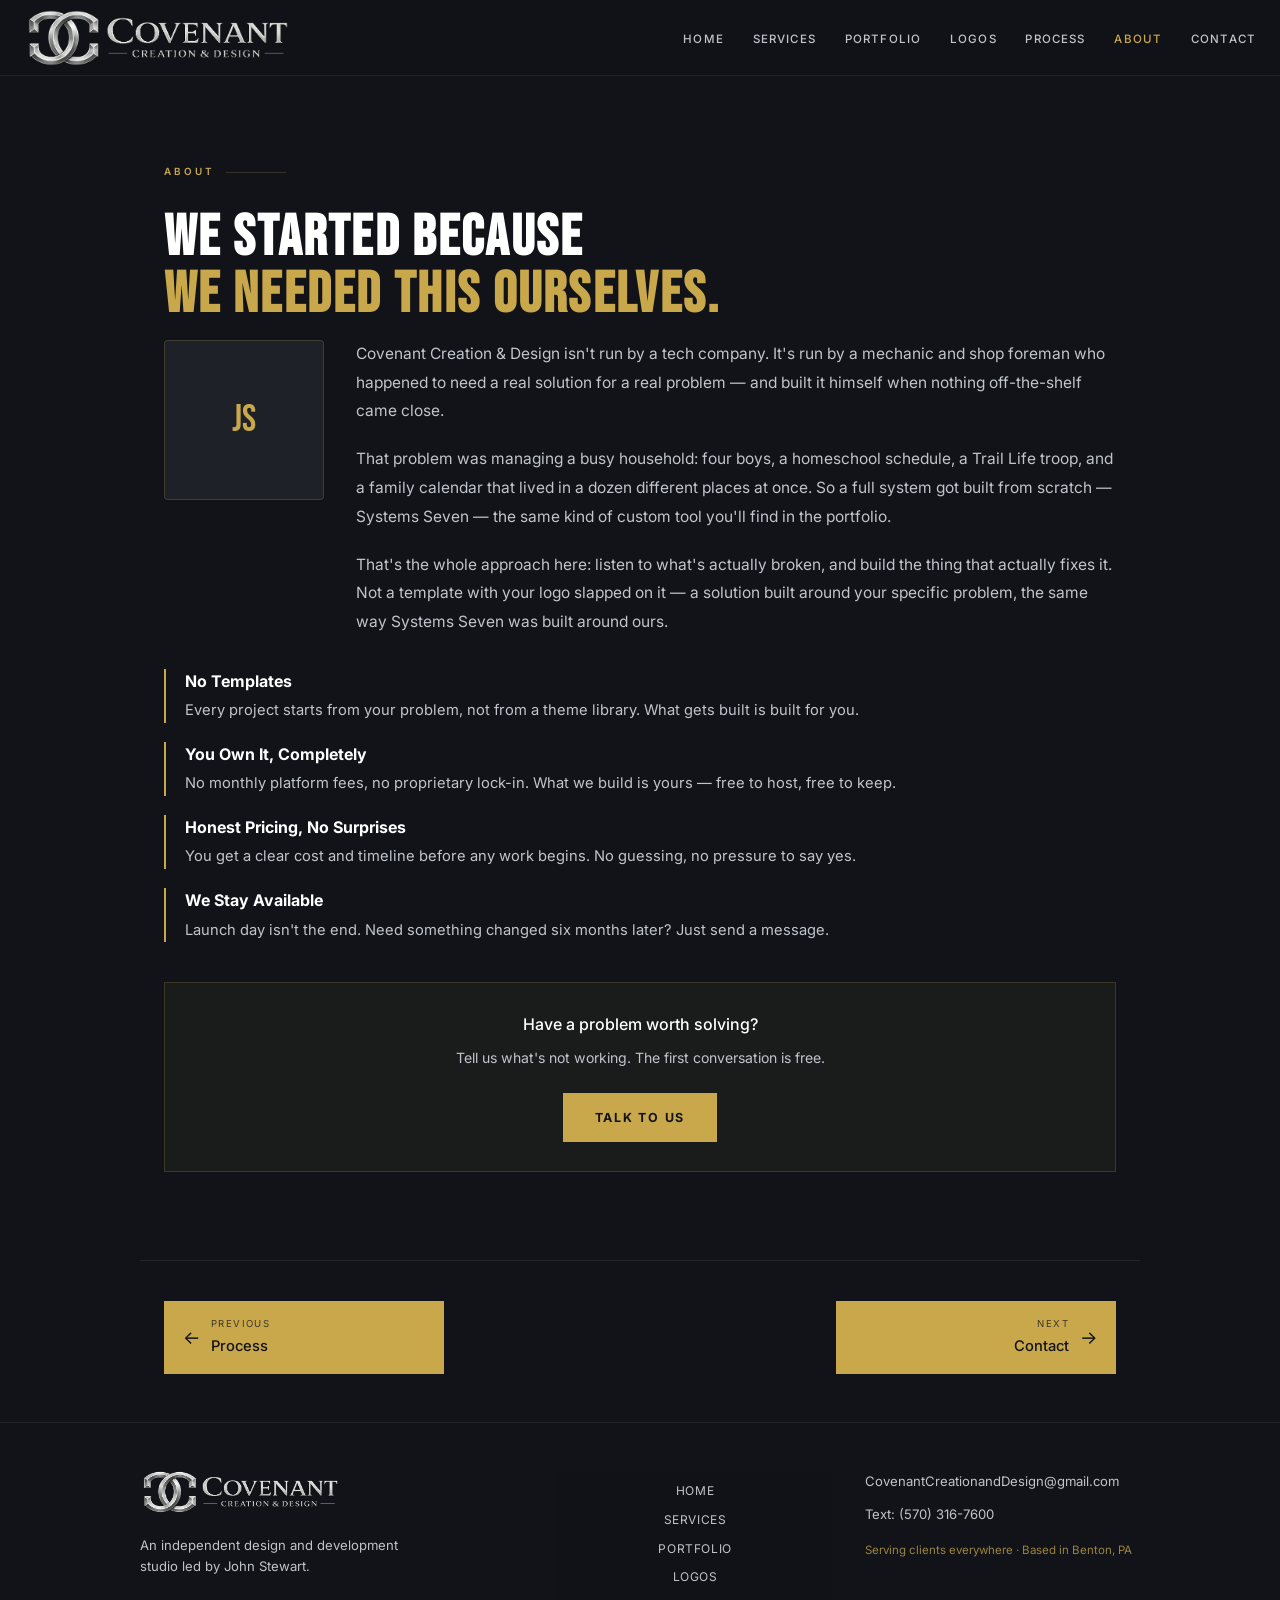
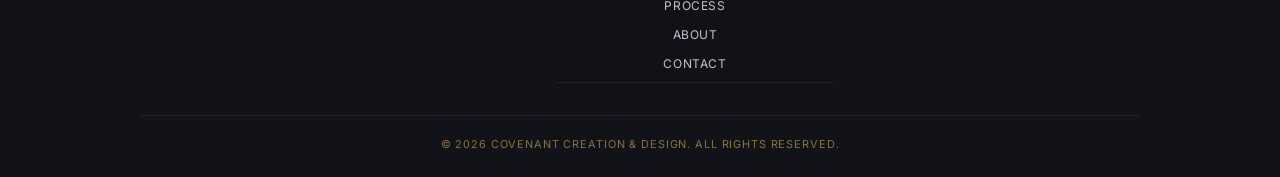
==== commit f181e94a: "Add desktop exit-intent popup: free quote CTA + no-spam reassurance" ====
--- a/about.html
+++ b/about.html
@@ -25,6 +25,24 @@
 <body>
 
 <script>
+  // Exit-intent popup (desktop only — no reliable mobile equivalent)
+  (function(){
+    if (sessionStorage.getItem('exitIntentShown')) return;
+    let triggered = false;
+    document.addEventListener('mouseleave', function(e){
+      if (e.clientY <= 0 && !triggered) {
+        triggered = true;
+        sessionStorage.setItem('exitIntentShown', '1');
+        const overlay = document.getElementById('exit-intent-overlay');
+        if (overlay) overlay.style.display = 'flex';
+      }
+    });
+  })();
+  function closeExitIntent(){
+    const overlay = document.getElementById('exit-intent-overlay');
+    if (overlay) overlay.style.display = 'none';
+  }
+
   // Force scroll-to-top on load, overriding any leftover #anchor from
   // the site's old single-page structure (e.g. an old bookmark to
   // #systems-seven or #contact) or the browser's own scroll restoration.
@@ -137,6 +155,20 @@
   <div class="footer-bottom">&copy; 2026 Covenant Creation &amp; Design. All rights reserved.</div>
 </footer>
 
+<!-- EXIT INTENT -->
+<div id="exit-intent-overlay" style="display:none;position:fixed;inset:0;background:rgba(0,0,0,0.78);z-index:9999;align-items:center;justify-content:center;padding:20px;">
+  <div style="max-width:420px;width:100%;background:var(--black);border:1px solid var(--border-gold);border-radius:4px;padding:2.4rem 2rem;text-align:center;position:relative;">
+    <button onclick="closeExitIntent()" aria-label="Close" style="position:absolute;top:10px;right:14px;background:none;border:none;color:var(--white-dim);font-size:1.6rem;cursor:pointer;line-height:1;">&times;</button>
+    <div style="font-family:'Bebas Neue',sans-serif;font-size:1.9rem;color:var(--white);margin-bottom:0.9rem;letter-spacing:0.02em;">WAIT &mdash; BEFORE YOU GO</div>
+    <p style="font-size:0.95rem;color:var(--white-dim);line-height:1.75;margin-bottom:1.6rem;">
+      Request a free quote, or just tell us about your idea. <strong style="color:var(--white);">We won't spam your inbox</strong> like other companies do &mdash; one honest conversation, no pressure.
+    </p>
+    <a href="contact.html" class="btn-primary" style="width:100%;justify-content:center;margin-bottom:0.9rem;" onclick="closeExitIntent()">Get a Free Quote</a>
+    <button onclick="closeExitIntent()" style="background:none;border:none;color:var(--white-dim);font-size:0.78rem;text-decoration:underline;cursor:pointer;letter-spacing:0.03em;">No thanks, continue browsing</button>
+  </div>
+</div>
+
+
 <script>
   // Mobile nav toggle
   const navToggle = document.getElementById('nav-toggle');
